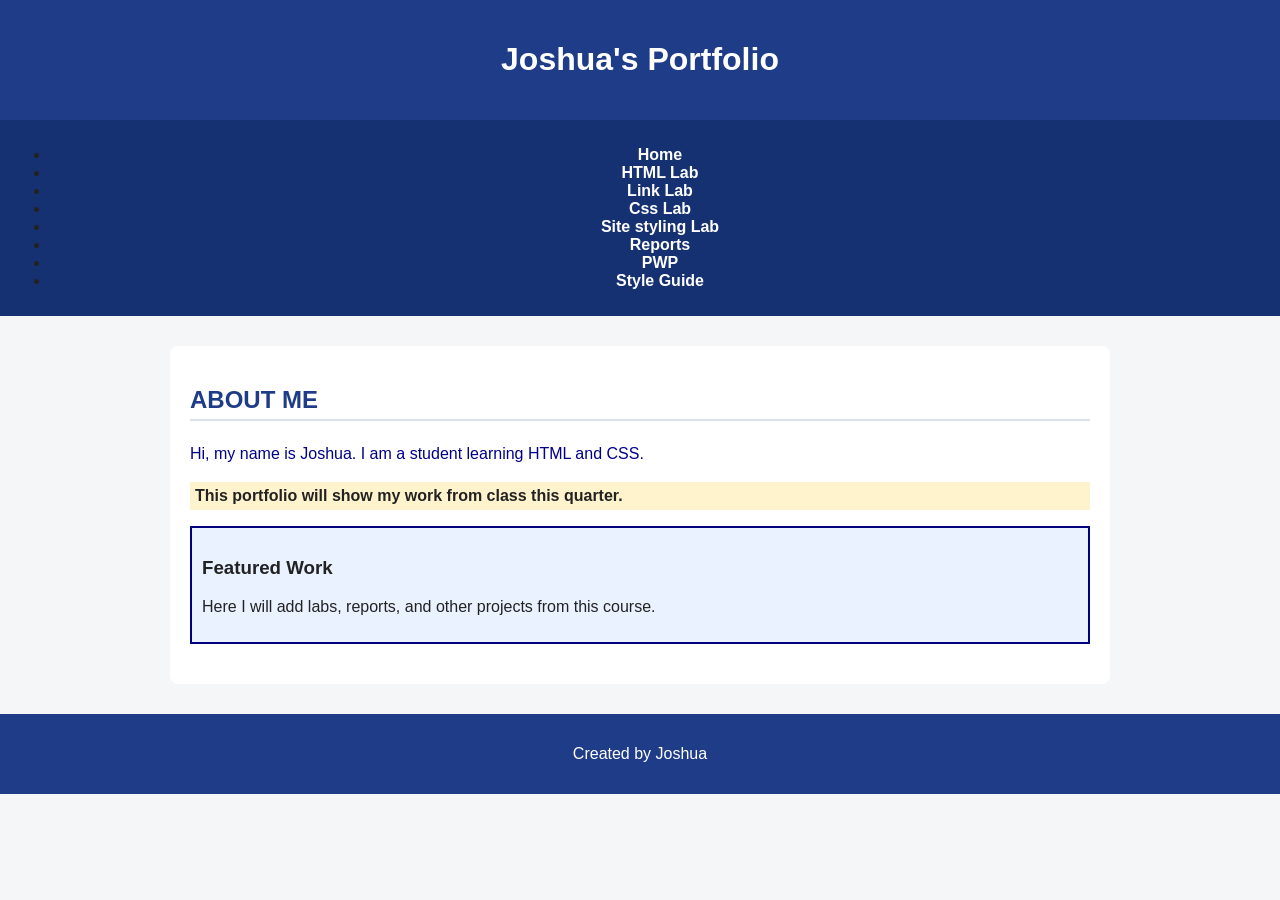
==== index.html @ d4501f2b "fix url" ====
<!DOCTYPE html>
<html lang="en">
  <head>
    <meta charset="UTF-8">
    <meta name="viewport" content="width=device-width, initial-scale=1.0">
    <title>My Portfolio</title>
    <meta name="author" content="Joshua">
    <link rel="stylesheet" href="_css/format.css" type="text/css">

    <style>
      h2 {
        text-transform: uppercase;
      }

      .highlight {
        background-color: #fff3cd;
        padding: 5px;
      }

      .welcome-text {
        line-height: 1.6;
      }
    </style>
  </head>

  <body>
    <header class="site-header">
      <h1 style="text-align: center;">Joshua's Portfolio</h1>
    </header>

    <nav class="nav-bar" aria-label="Main menu">
      <ul>
        <li><a class="nav-link" href="index.html">Home</a></li>
        <li><a class="nav-link" href="labs/html_lab/">HTML Lab</a></li>
        <li><a class="nav-link" href="labs/link_lab/">Link Lab</a></li>
        <li><a class="nav-link" href="labs/css-lab-JoshuaShibu5">Css Lab</a></li>
        <li><a class="nav-link" href="labs/site-styling-lab/">Site styling Lab</a></li>
        <li><a class="nav-link" href="reports/">Reports</a></li>
        <li><a class="nav-link" href="pwp/">PWP</a></li>
        <li><a class="nav-link" href="style-guide.html">Style Guide</a></li>
      </ul>
    </nav>

    <main class="main-content">
      <h2 class="section-title">About Me</h2>

      <p class="welcome-text" style="color: darkblue;">
        Hi, my name is Joshua. I am a student learning HTML and CSS.
      </p>

      <p class="highlight" style="font-weight: bold;">
        This portfolio will show my work from class this quarter.
      </p>

      <div class="project-card" style="border: 2px solid navy; padding: 10px;">
        <h3>Featured Work</h3>
        <p>Here I will add labs, reports, and other projects from this course.</p>
      </div>
    </main>

    <footer class="footer">
      <p>Created by Joshua</p>
    </footer>
  </body>
</html>
---- _css/format.css ----
body {
  font-family: Arial, Helvetica, sans-serif;
  background-color: #f4f6f8;
  color: #222;
  margin: 0;
  padding: 0;
}

.site-header {
  background-color: #1f3c88;
  color: white;
  padding: 20px;
  text-align: center;
}

.site-title {
  font-size: 36px;
  margin: 0;
}

.nav-bar {
  background-color: #163172;
  padding: 10px;
  text-align: center;
}

.nav-link {
  color: white;
  text-decoration: none;
  margin: 0 15px;
  font-weight: bold;
}

.nav-link:hover {
  text-decoration: underline;
}

.main-content {
  max-width: 900px;
  margin: 30px auto;
  padding: 20px;
  background-color: white;
  border-radius: 8px;
}

.section-title {
  color: #1f3c88;
  border-bottom: 2px solid #dbe2ef;
  padding-bottom: 5px;
}

.project-card {
  background-color: #eaf2ff;
  padding: 15px;
  margin-bottom: 20px;
  border-left: 5px solid #1f3c88;
}

.profile-image {
  width: 180px;
  border-radius: 10px;
  display: block;
  margin: 20px auto;
}

.footer {
  background-color: #1f3c88;
  color: white;
  text-align: center;
  padding: 15px;
  margin-top: 30px;
}
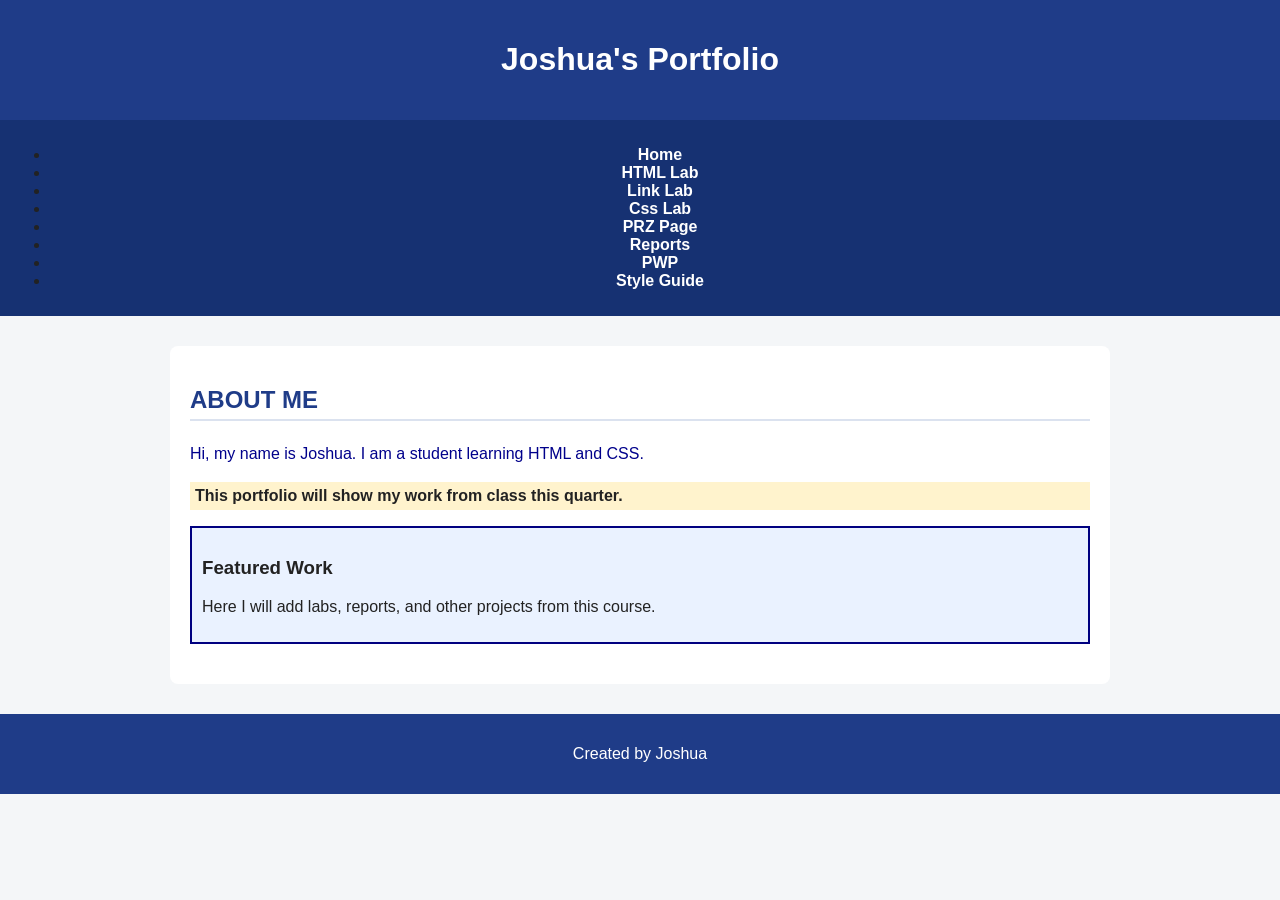
==== commit 74fcb1e3: "Temporary Fix" ====
--- a/index.html
+++ b/index.html
@@ -33,8 +33,8 @@
         <li><a class="nav-link" href="index.html">Home</a></li>
         <li><a class="nav-link" href="labs/html_lab/">HTML Lab</a></li>
         <li><a class="nav-link" href="labs/link_lab/">Link Lab</a></li>
-        <li><a class="nav-link" href="labs/css-lab-JoshuaShibu5">Css Lab</a></li>
-        <li><a class="nav-link" href="labs/site-styling-lab/">Site styling Lab</a></li>
+        <li><a class="nav-link" href="labs/lab-css-JoshuaShibu5/">Css Lab</a></li>
+        <li><a class="nav-link" href="https://webapps-cascadia.github.io/lab-site-styling-JoshuaShibu5/">PRZ Page</a></li>
         <li><a class="nav-link" href="reports/">Reports</a></li>
         <li><a class="nav-link" href="pwp/">PWP</a></li>
         <li><a class="nav-link" href="style-guide.html">Style Guide</a></li>
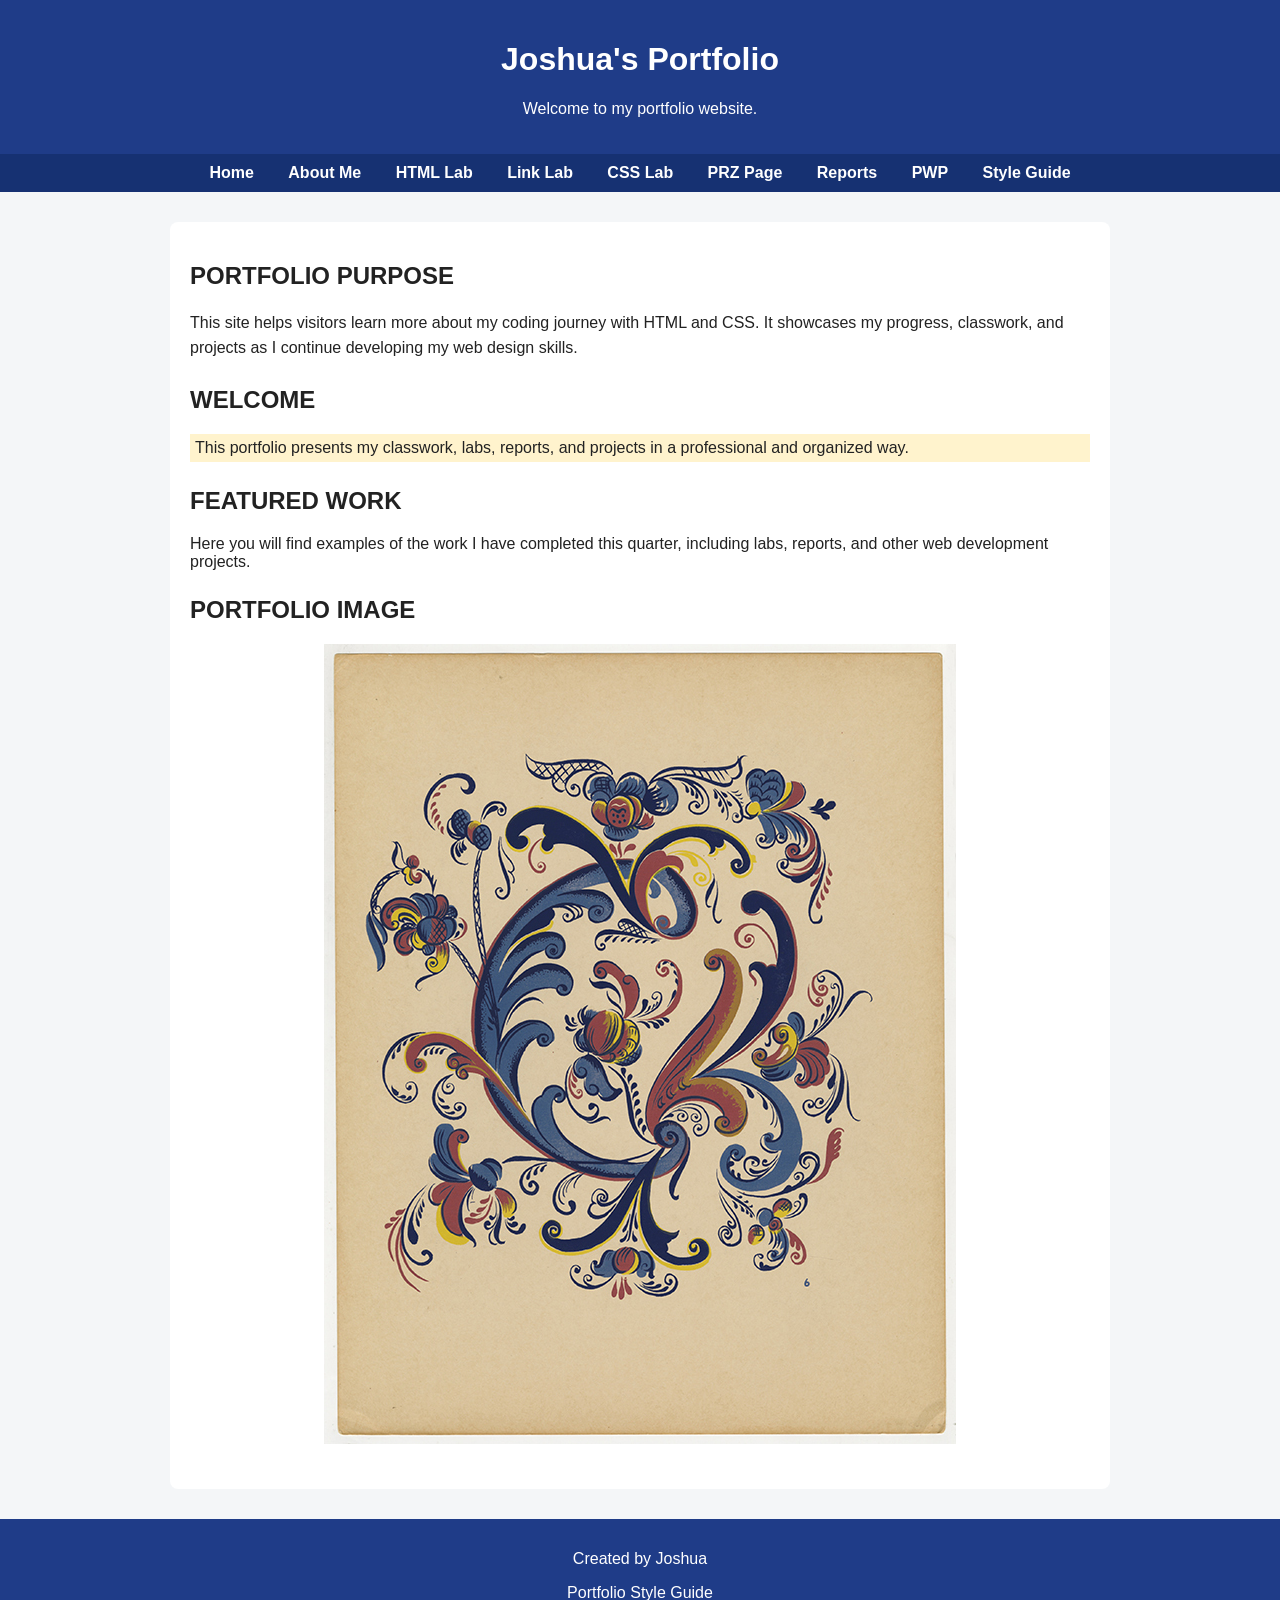
==== commit b0f9eb36: "Portfolio changes" ====
--- a/index.html
+++ b/index.html
@@ -25,15 +25,17 @@
 
   <body>
     <header class="site-header">
-      <h1 style="text-align: center;">Joshua's Portfolio</h1>
+      <h1>Joshua's Portfolio</h1>
+      <p>Welcome to my portfolio website.</p>
     </header>
 
     <nav class="nav-bar" aria-label="Main menu">
       <ul>
         <li><a class="nav-link" href="index.html">Home</a></li>
+        <li><a class="nav-link" href="about.html">About Me</a></li>
         <li><a class="nav-link" href="labs/html_lab/">HTML Lab</a></li>
         <li><a class="nav-link" href="labs/link_lab/">Link Lab</a></li>
-        <li><a class="nav-link" href="labs/lab-css-JoshuaShibu5/">Css Lab</a></li>
+        <li><a class="nav-link" href="labs/lab-css-JoshuaShibu5/">CSS Lab</a></li>
         <li><a class="nav-link" href="https://webapps-cascadia.github.io/lab-site-styling-JoshuaShibu5/">PRZ Page</a></li>
         <li><a class="nav-link" href="reports/">Reports</a></li>
         <li><a class="nav-link" href="pwp/">PWP</a></li>
@@ -42,24 +44,40 @@
     </nav>
 
     <main class="main-content">
-      <h2 class="section-title">About Me</h2>
+      <section>
+        <h2>Portfolio Purpose</h2>
+        <p class="welcome-text">
+          This site helps visitors learn more about my coding journey with HTML and CSS.
+          It showcases my progress, classwork, and projects as I continue developing my
+          web design skills.
+        </p>
+      </section>
 
-      <p class="welcome-text" style="color: darkblue;">
-        Hi, my name is Joshua. I am a student learning HTML and CSS.
-      </p>
+      <section>
+        <h2>Welcome</h2>
+        <p class="highlight">
+          This portfolio presents my classwork, labs, reports, and projects in a
+          professional and organized way.
+        </p>
+      </section>
 
-      <p class="highlight" style="font-weight: bold;">
-        This portfolio will show my work from class this quarter.
-      </p>
+      <section>
+        <h2>Featured Work</h2>
+        <p>
+          Here you will find examples of the work I have completed this quarter,
+          including labs, reports, and other web development projects.
+        </p>
+      </section>
 
-      <div class="project-card" style="border: 2px solid navy; padding: 10px;">
-        <h3>Featured Work</h3>
-        <p>Here I will add labs, reports, and other projects from this course.</p>
-      </div>
+      <section>
+        <h2>Portfolio Image</h2>
+        <img src="_images/image.jpg" alt="Portfolio homepage image or screenshot of my work">
+      </section>
     </main>
 
     <footer class="footer">
       <p>Created by Joshua</p>
+      <p><a href="style-guide.html">Portfolio Style Guide</a></p>
     </footer>
   </body>
 </html> 
--- a/_css/format.css
+++ b/_css/format.css
@@ -24,10 +24,20 @@
   text-align: center;
 }
 
+.nav-bar ul {
+  list-style-type: none;
+  margin: 0;
+  padding: 0;
+}
+
+.nav-bar li {
+  display: inline-block;
+  margin: 0 15px;
+}
+
 .nav-link {
   color: white;
   text-decoration: none;
-  margin: 0 15px;
   font-weight: bold;
 }
 
@@ -41,6 +51,10 @@
   padding: 20px;
   background-color: white;
   border-radius: 8px;
+}
+
+section {
+  margin-bottom: 25px;
 }
 
 .section-title {
@@ -63,10 +77,26 @@
   margin: 20px auto;
 }
 
+img {
+  max-width: 100%;
+  height: auto;
+  display: block;
+  margin: 15px auto;
+}
+
 .footer {
   background-color: #1f3c88;
   color: white;
   text-align: center;
   padding: 15px;
   margin-top: 30px;
-} 
+}
+
+.footer a {
+  color: white;
+  text-decoration: none;
+}
+
+.footer a:hover {
+  text-decoration: underline;
+} 
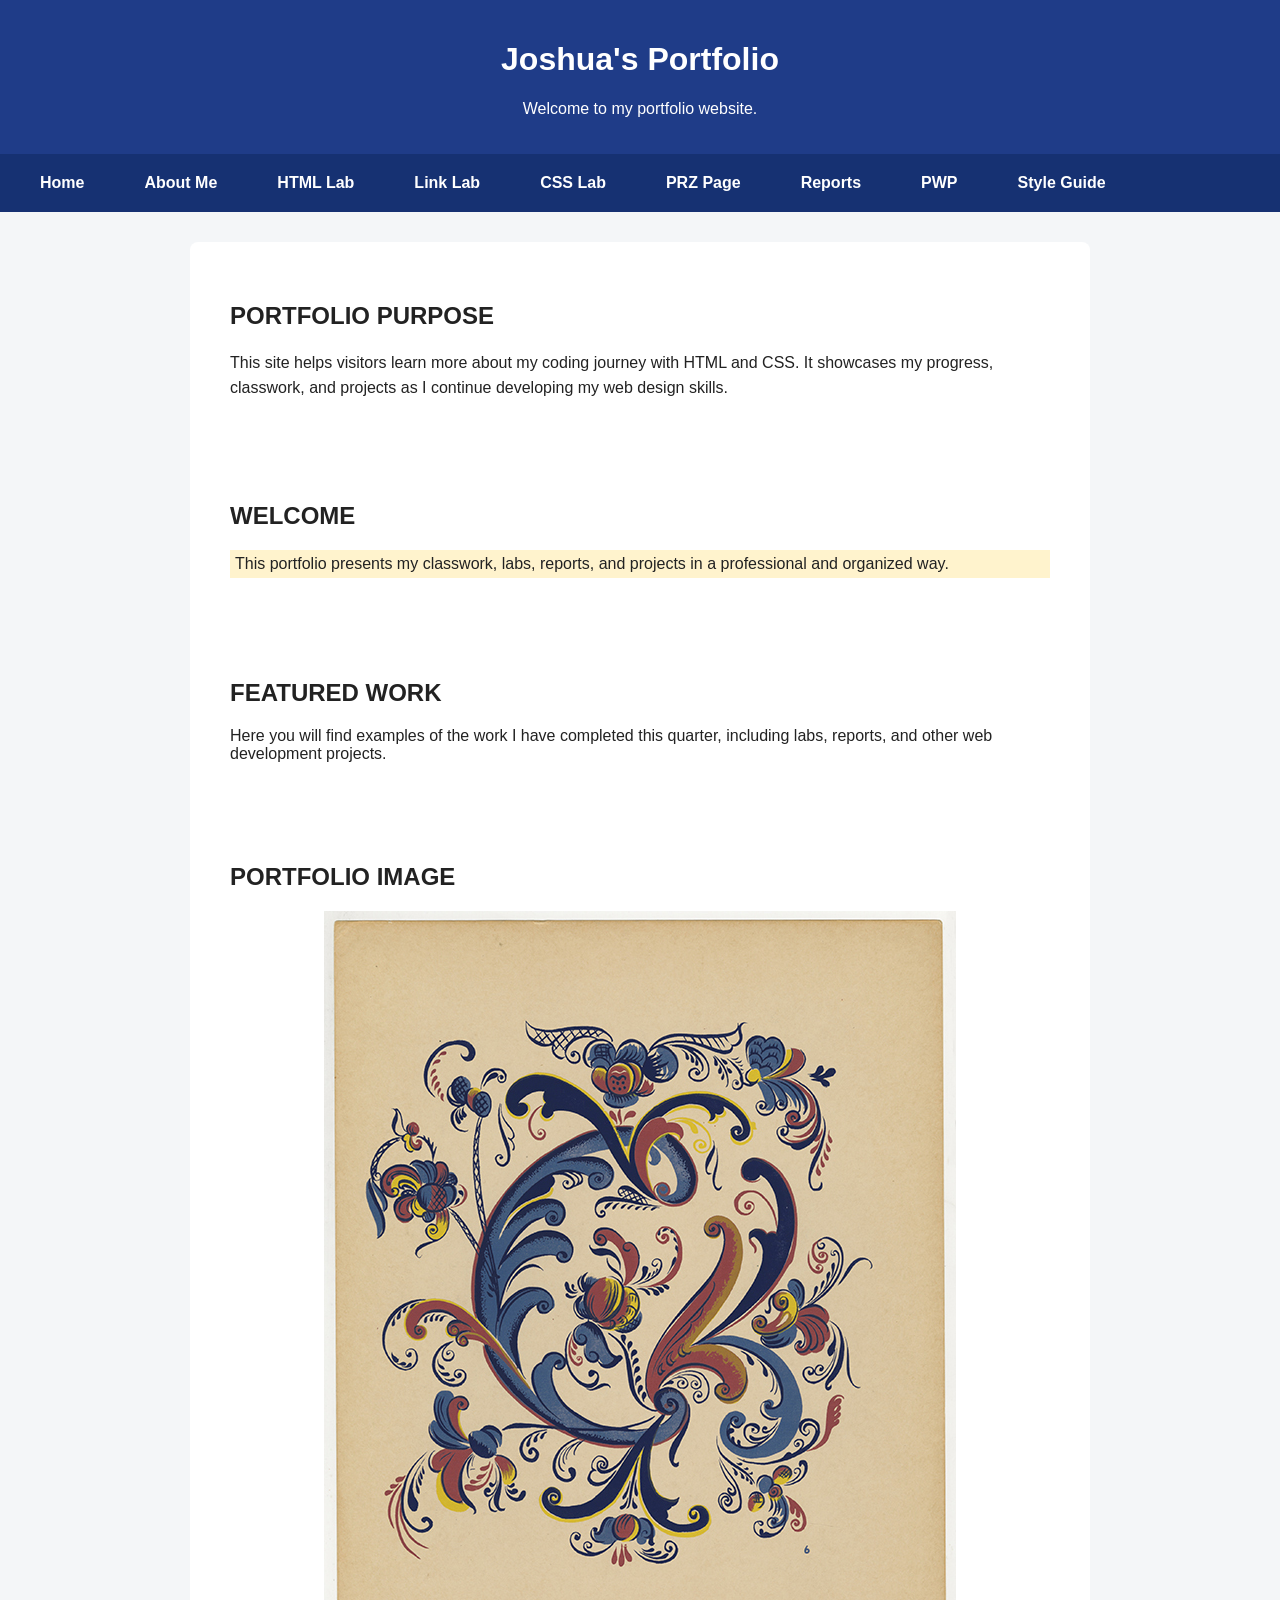
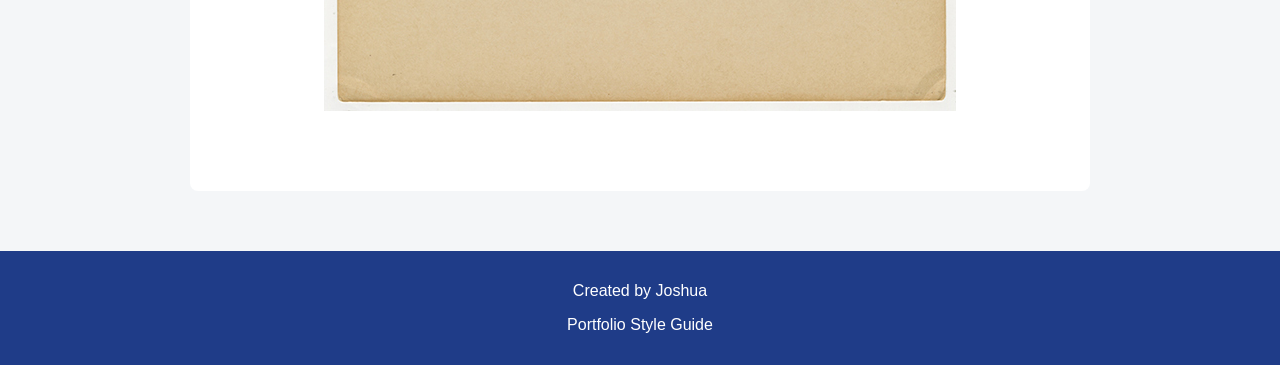
==== commit c55c57ba: "Add Layout css" ====
--- a/index.html
+++ b/index.html
@@ -6,6 +6,7 @@
     <title>My Portfolio</title>
     <meta name="author" content="Joshua">
     <link rel="stylesheet" href="_css/format.css" type="text/css">
+    <link rel="stylesheet" href="_css/layout.css" type="text/css">
 
     <style>
       h2 {
@@ -36,7 +37,7 @@
         <li><a class="nav-link" href="labs/html_lab/">HTML Lab</a></li>
         <li><a class="nav-link" href="labs/link_lab/">Link Lab</a></li>
         <li><a class="nav-link" href="labs/lab-css-JoshuaShibu5/">CSS Lab</a></li>
-        <li><a class="nav-link" href="https://webapps-cascadia.github.io/lab-site-styling-JoshuaShibu5/">PRZ Page</a></li>
+        <li><a class="nav-link" href="https://webapps-cascadia.github.io/lab-site-layout-JoshuaShibu5/">PRZ Page</a></li>
         <li><a class="nav-link" href="reports/">Reports</a></li>
         <li><a class="nav-link" href="pwp/">PWP</a></li>
         <li><a class="nav-link" href="style-guide.html">Style Guide</a></li>
--- a/_css/layout.css
+++ b/_css/layout.css
@@ -0,0 +1,84 @@
+/* Layout Styles */
+
+* {
+  box-sizing: border-box;
+}
+
+body {
+  margin: 0;
+  font-family: Arial, sans-serif;
+  display: flex;
+  flex-direction: column;
+  min-height: 100vh;
+}
+
+header {
+  padding: 30px;
+  text-align: center;
+  background-color: #222;
+  color: white;
+}
+
+nav {
+  background-color: #444;
+  padding: 10px;
+}
+
+nav ul {
+  display: flex;
+  list-style: none;
+  margin: 0;
+  padding: 0;
+}
+
+nav a {
+  color: white;
+  text-decoration: none;
+  padding: 10px 15px;
+  display: block;
+}
+
+nav a:hover {
+  background-color: #666;
+  border-radius: 5px;
+}
+
+main {
+  flex: 1;
+  max-width: 1000px;
+  width: 90%;
+  margin: 30px auto;
+  padding: 20px;
+}
+
+section {
+  margin-bottom: 25px;
+  padding: 20px;
+  background-color: white;
+  border-radius: 8px;
+}
+
+footer {
+  text-align: center;
+  padding: 20px;
+  background-color: #222;
+  color: white;
+}
+
+/* Responsive Web Design */
+
+@media screen and (max-width: 700px) {
+  nav ul {
+    flex-direction: column;
+    align-items: center;
+  }
+
+  main {
+    width: 95%;
+    padding: 10px;
+  }
+
+  header {
+    padding: 20px;
+  }
+}
